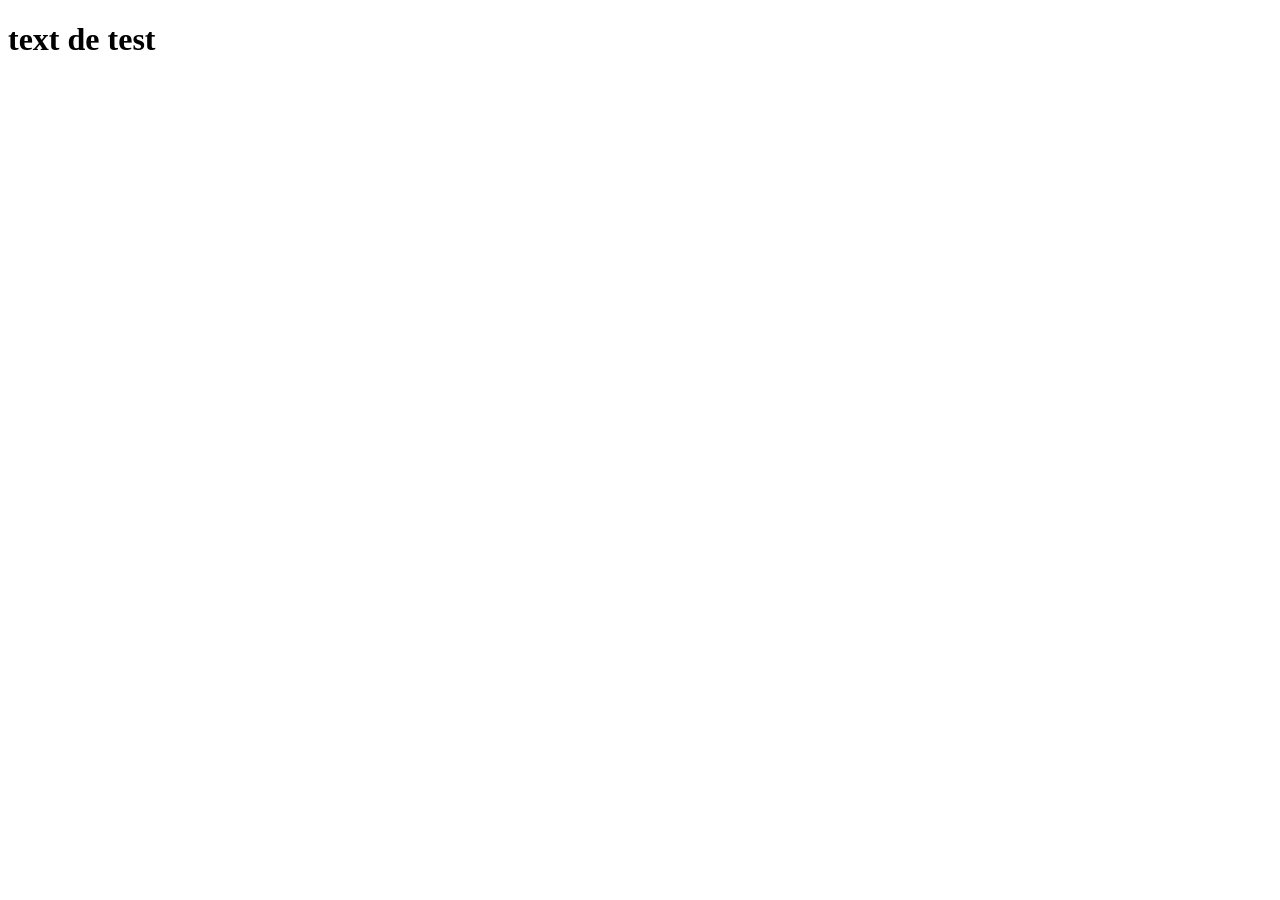
==== index.html @ bdb8dc56 "Add files via upload" ====
<!DOCTYPE html>
<html lang="en">
<head>
    <meta charset="UTF-8">
    <meta name="viewport" content="width=device-width, initial-scale=1.0">
    <title>Document</title>
</head>
<body>
    <h1>text de test </h1>
</body>
</html>
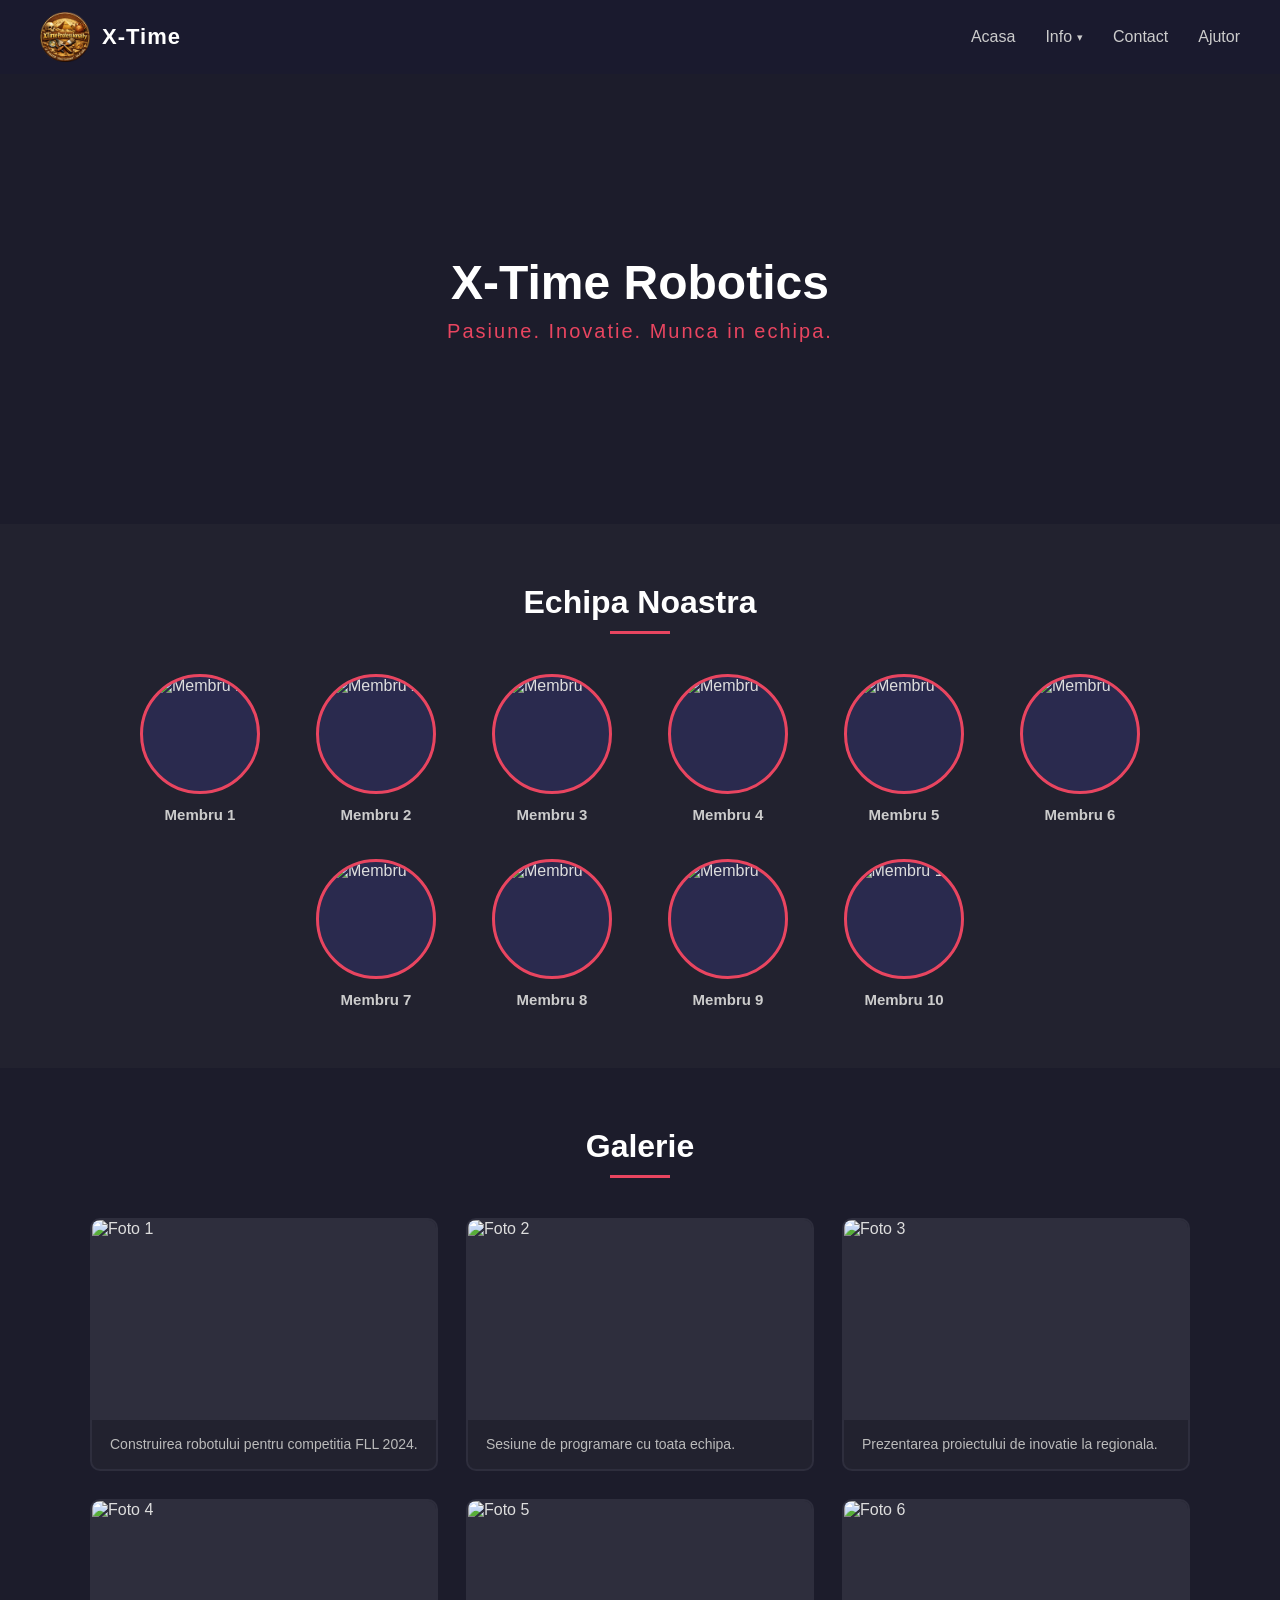
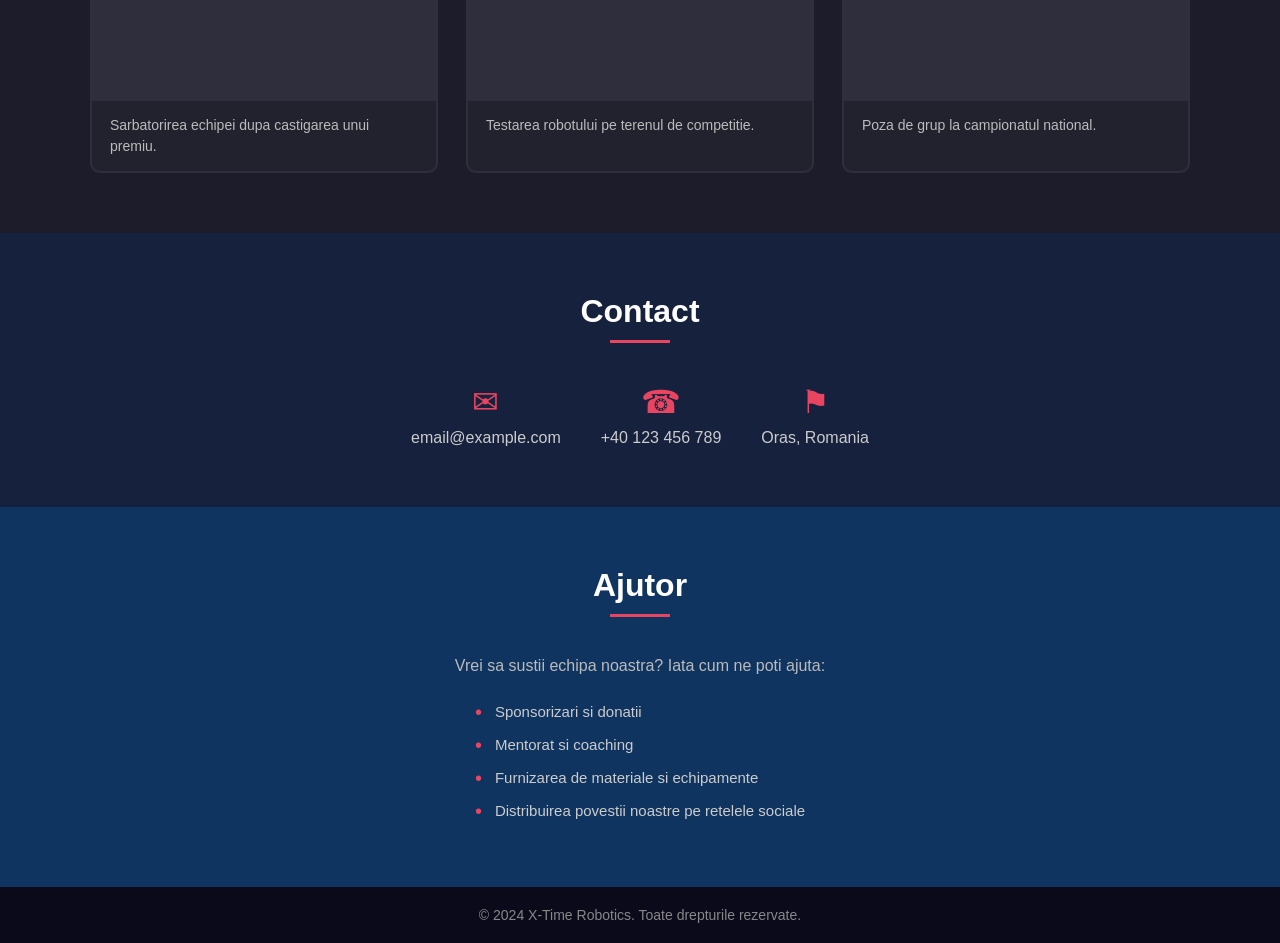
==== commit 1942941a: "Add files via upload" ====
--- a/index.html
+++ b/index.html
@@ -1,11 +1,165 @@
 <!DOCTYPE html>
-<html lang="en">
+<html lang="ro">
 <head>
-    <meta charset="UTF-8">
-    <meta name="viewport" content="width=device-width, initial-scale=1.0">
-    <title>Document</title>
+  <meta charset="UTF-8">
+  <meta name="viewport" content="width=device-width, initial-scale=1.0">
+  <title>X-Time Echipa de Robotica</title>
+  <link rel="stylesheet" href="style.css">
 </head>
 <body>
-    <h1>text de test </h1>
+
+  <!-- HEADER -->
+  <header class="header">
+    <div class="logo">
+      <img src="logo.png" alt="X-Time Logo">
+      <span class="logo-text">X-Time</span>
+    </div>
+    <nav class="nav">
+      <a href="#home" class="nav-link">Acasa</a>
+      <div class="nav-item-dropdown">
+        <button class="nav-link dropdown-toggle" id="infoBtn">
+          Info
+          <span class="dropdown-arrow">&#9662;</span>
+        </button>
+        <div class="dropdown-menu" id="dropdownMenu">
+          <a href="fll2024.html" class="dropdown-link">FLL 2024</a>
+          <a href="sumobot2025.html" class="dropdown-link">Sumobot 2025</a>
+          <a href="ftc2024.html" class="dropdown-link">FTC 2024</a>
+          <a href="fll2023.html" class="dropdown-link">FLL 2023</a>
+          <a href="robochallenge2023.html" class="dropdown-link">RoboChallenge 2023</a>
+          <a href="nextlab2022.html" class="dropdown-link">Nextlab 2022</a>
+        </div>
+      </div>
+      <a href="#contacts" class="nav-link">Contact</a>
+      <a href="#help" class="nav-link">Ajutor</a>
+    </nav>
+    <button class="menu-btn" id="menuBtn">&#9776;</button>
+  </header>
+
+  <!-- ACASA -->
+  <section id="home" class="hero">
+    <div class="hero-content">
+      <h1>X-Time Robotics</h1>
+      <p>Pasiune. Inovatie. Munca in echipa.</p>
+    </div>
+  </section>
+
+  <!-- ECHIPA -->
+  <section id="team" class="section team-section">
+    <h2 class="section-title">Echipa Noastra</h2>
+    <div class="team-grid">
+      <div class="member">
+        <div class="member-photo"><img src="member.png" alt="Membru 1"></div>
+        <p class="member-name">Membru 1</p>
+      </div>
+      <div class="member">
+        <div class="member-photo"><img src="member.png" alt="Membru 2"></div>
+        <p class="member-name">Membru 2</p>
+      </div>
+      <div class="member">
+        <div class="member-photo"><img src="member.png" alt="Membru 3"></div>
+        <p class="member-name">Membru 3</p>
+      </div>
+      <div class="member">
+        <div class="member-photo"><img src="member.png" alt="Membru 4"></div>
+        <p class="member-name">Membru 4</p>
+      </div>
+      <div class="member">
+        <div class="member-photo"><img src="member.png" alt="Membru 5"></div>
+        <p class="member-name">Membru 5</p>
+      </div>
+      <div class="member">
+        <div class="member-photo"><img src="member.png" alt="Membru 6"></div>
+        <p class="member-name">Membru 6</p>
+      </div>
+      <div class="member">
+        <div class="member-photo"><img src="member.png" alt="Membru 7"></div>
+        <p class="member-name">Membru 7</p>
+      </div>
+      <div class="member">
+        <div class="member-photo"><img src="member.png" alt="Membru 8"></div>
+        <p class="member-name">Membru 8</p>
+      </div>
+      <div class="member">
+        <div class="member-photo"><img src="member.png" alt="Membru 9"></div>
+        <p class="member-name">Membru 9</p>
+      </div>
+      <div class="member">
+        <div class="member-photo"><img src="member.png" alt="Membru 10"></div>
+        <p class="member-name">Membru 10</p>
+      </div>
+    </div>
+  </section>
+
+  <!-- GALERIE -->
+  <section id="gallery" class="section gallery-section">
+    <h2 class="section-title">Galerie</h2>
+    <div class="gallery-grid">
+      <div class="gallery-card">
+        <div class="gallery-img"><img src="gallery.png" alt="Foto 1"></div>
+        <p class="gallery-desc">Construirea robotului pentru competitia FLL 2024.</p>
+      </div>
+      <div class="gallery-card">
+        <div class="gallery-img"><img src="gallery.png" alt="Foto 2"></div>
+        <p class="gallery-desc">Sesiune de programare cu toata echipa.</p>
+      </div>
+      <div class="gallery-card">
+        <div class="gallery-img"><img src="gallery.png" alt="Foto 3"></div>
+        <p class="gallery-desc">Prezentarea proiectului de inovatie la regionala.</p>
+      </div>
+      <div class="gallery-card">
+        <div class="gallery-img"><img src="gallery.png" alt="Foto 4"></div>
+        <p class="gallery-desc">Sarbatorirea echipei dupa castigarea unui premiu.</p>
+      </div>
+      <div class="gallery-card">
+        <div class="gallery-img"><img src="gallery.png" alt="Foto 5"></div>
+        <p class="gallery-desc">Testarea robotului pe terenul de competitie.</p>
+      </div>
+      <div class="gallery-card">
+        <div class="gallery-img"><img src="gallery.png" alt="Foto 6"></div>
+        <p class="gallery-desc">Poza de grup la campionatul national.</p>
+      </div>
+    </div>
+  </section>
+
+  <!-- CONTACT -->
+  <section id="contacts" class="section contacts-section">
+    <h2 class="section-title">Contact</h2>
+    <div class="contacts-content">
+      <div class="contact-item">
+        <span class="contact-icon">&#9993;</span>
+        <p>email@example.com</p>
+      </div>
+      <div class="contact-item">
+        <span class="contact-icon">&#9742;</span>
+        <p>+40 123 456 789</p>
+      </div>
+      <div class="contact-item">
+        <span class="contact-icon">&#9873;</span>
+        <p>Oras, Romania</p>
+      </div>
+    </div>
+  </section>
+
+  <!-- AJUTOR -->
+  <section id="help" class="section help-section">
+    <h2 class="section-title">Ajutor</h2>
+    <div class="help-content">
+      <p>Vrei sa sustii echipa noastra? Iata cum ne poti ajuta:</p>
+      <ul>
+        <li>Sponsorizari si donatii</li>
+        <li>Mentorat si coaching</li>
+        <li>Furnizarea de materiale si echipamente</li>
+        <li>Distribuirea povestii noastre pe retelele sociale</li>
+      </ul>
+    </div>
+  </section>
+
+  <!-- FOOTER -->
+  <footer class="footer">
+    <p>&copy; 2024 X-Time Robotics. Toate drepturile rezervate.</p>
+  </footer>
+
+  <script src="script.js"></script>
 </body>
-</html>+</html>
--- a/style.css
+++ b/style.css
@@ -0,0 +1,425 @@
+/* ========== RESET & BASE ========== */
+* {
+  margin: 0;
+  padding: 0;
+  box-sizing: border-box;
+}
+
+html {
+  scroll-behavior: smooth;
+}
+
+body {
+  font-family: 'Segoe UI', Tahoma, Geneva, Verdana, sans-serif;
+  color: #ddd;
+  background: #121225;
+}
+
+/* ========== HEADER ========== */
+.header {
+  position: fixed;
+  top: 0;
+  left: 0;
+  width: 100%;
+  display: flex;
+  align-items: center;
+  justify-content: space-between;
+  padding: 12px 40px;
+  background: #1a1a2e;
+  z-index: 1000;
+}
+
+.logo {
+  display: flex;
+  align-items: center;
+  gap: 12px;
+}
+
+.logo img {
+  height: 50px;
+}
+
+.logo-text {
+  color: #fff;
+  font-size: 22px;
+  font-weight: 700;
+  letter-spacing: 1px;
+}
+
+/* ========== NAV BUTTONS ========== */
+.nav {
+  display: flex;
+  align-items: center;
+  gap: 30px;
+}
+
+.nav-link {
+  color: #ccc;
+  text-decoration: none;
+  font-size: 16px;
+  font-weight: 500;
+  padding: 6px 0;
+  background: none;
+  border: none;
+  cursor: pointer;
+  transition: color 0.3s;
+}
+
+.nav-link:hover {
+  color: #e94560;
+}
+
+/* ========== INFO DROPDOWN ========== */
+.nav-item-dropdown {
+  position: relative;
+  display: flex;
+  align-items: center;
+}
+
+.dropdown-toggle {
+  display: inline-flex;
+  align-items: center;
+  gap: 5px;
+  padding: 6px 0;
+  margin: 0;
+  line-height: inherit;
+  vertical-align: baseline;
+  font-family: inherit;
+}
+
+.dropdown-arrow {
+  font-size: 11px;
+  transition: transform 0.3s;
+}
+
+.dropdown-toggle.open .dropdown-arrow {
+  transform: rotate(180deg);
+}
+
+.dropdown-menu {
+  display: none;
+  position: absolute;
+  top: 100%;
+  left: 50%;
+  transform: translateX(-50%);
+  margin-top: 14px;
+  background: #16213e;
+  border-radius: 8px;
+  min-width: 220px;
+  padding: 8px 0;
+  box-shadow: 0 8px 24px rgba(0,0,0,0.3);
+}
+
+.dropdown-menu.open {
+  display: block;
+}
+
+.dropdown-link {
+  display: block;
+  padding: 11px 22px;
+  color: #bbb;
+  text-decoration: none;
+  font-size: 15px;
+  transition: background 0.2s, color 0.2s;
+}
+
+.dropdown-link:hover {
+  background: #0f3460;
+  color: #e94560;
+}
+
+/* ========== MOBILE MENU BUTTON ========== */
+.menu-btn {
+  display: none;
+  background: none;
+  border: none;
+  color: #fff;
+  font-size: 28px;
+  cursor: pointer;
+}
+
+/* ========== HERO ========== */
+.hero {
+  margin-top: 74px;
+  height: 50vh;
+  display: flex;
+  align-items: center;
+  justify-content: center;
+  background: #1c1c2b;
+  text-align: center;
+}
+
+.hero-content h1 {
+  font-size: 48px;
+  color: #fff;
+  margin-bottom: 10px;
+}
+
+.hero-content p {
+  font-size: 20px;
+  color: #e94560;
+  letter-spacing: 2px;
+}
+
+/* ========== SECTIONS ========== */
+.section {
+  padding: 60px 40px;
+}
+
+.section-title {
+  text-align: center;
+  font-size: 32px;
+  margin-bottom: 40px;
+  color: #fff;
+  position: relative;
+}
+
+.section-title::after {
+  content: '';
+  display: block;
+  width: 60px;
+  height: 3px;
+  background: #e94560;
+  margin: 10px auto 0;
+}
+
+/* ========== TEAM ========== */
+.team-section {
+  background: #22222f;
+}
+
+.team-grid {
+  display: flex;
+  flex-wrap: wrap;
+  justify-content: center;
+  gap: 36px;
+  max-width: 1100px;
+  margin: 0 auto;
+}
+
+.member {
+  text-align: center;
+  width: 140px;
+}
+
+.member-photo {
+  width: 120px;
+  height: 120px;
+  border-radius: 50%;
+  overflow: hidden;
+  margin: 0 auto 12px;
+  border: 3px solid #e94560;
+  background: #2a2a4e;
+}
+
+.member-photo img {
+  width: 100%;
+  height: 100%;
+  object-fit: cover;
+}
+
+.member-name {
+  font-size: 15px;
+  font-weight: 600;
+  color: #ccc;
+}
+
+/* ========== GALLERY ========== */
+.gallery-section {
+  background: #1c1c2b;
+}
+
+.gallery-grid {
+  display: grid;
+  grid-template-columns: repeat(auto-fill, minmax(300px, 1fr));
+  gap: 28px;
+  max-width: 1100px;
+  margin: 0 auto;
+}
+
+.gallery-card {
+  border: 2px solid #2e2e3d;
+  border-radius: 10px;
+  overflow: hidden;
+  background: #22222f;
+  transition: transform 0.3s, box-shadow 0.3s;
+}
+
+.gallery-card:hover {
+  transform: translateY(-4px);
+  box-shadow: 0 8px 20px rgba(0,0,0,0.3);
+}
+
+.gallery-img {
+  width: 100%;
+  height: 200px;
+  background: #2e2e3d;
+  overflow: hidden;
+}
+
+.gallery-img img {
+  width: 100%;
+  height: 100%;
+  object-fit: cover;
+}
+
+.gallery-desc {
+  padding: 14px 18px;
+  font-size: 14px;
+  color: #bbb;
+  line-height: 1.5;
+}
+
+/* ========== CONTACTS ========== */
+.contacts-section {
+  background: #16213e;
+}
+
+.contacts-content {
+  display: flex;
+  flex-wrap: wrap;
+  justify-content: center;
+  gap: 40px;
+  max-width: 800px;
+  margin: 0 auto;
+}
+
+.contact-item {
+  text-align: center;
+}
+
+.contact-icon {
+  font-size: 32px;
+  color: #e94560;
+  display: block;
+  margin-bottom: 8px;
+}
+
+.contact-item p {
+  font-size: 16px;
+  color: #ccc;
+}
+
+/* ========== HELP ========== */
+.help-section {
+  background: #0f3460;
+}
+
+.help-content {
+  max-width: 600px;
+  margin: 0 auto;
+  text-align: center;
+}
+
+.help-content p {
+  font-size: 16px;
+  margin-bottom: 20px;
+  color: #bbb;
+}
+
+.help-content ul {
+  list-style: none;
+  text-align: left;
+  display: inline-block;
+}
+
+.help-content li {
+  font-size: 15px;
+  color: #ccc;
+  padding: 8px 0;
+  padding-left: 20px;
+  position: relative;
+}
+
+.help-content li::before {
+  content: '\2022';
+  color: #e94560;
+  font-size: 20px;
+  position: absolute;
+  left: 0;
+  top: 6px;
+}
+
+/* ========== FOOTER ========== */
+.footer {
+  background: #0a0a1a;
+  color: #888;
+  text-align: center;
+  padding: 20px;
+  font-size: 14px;
+}
+
+/* ========== MOBILE ========== */
+@media (max-width: 768px) {
+  .header {
+    padding: 12px 20px;
+  }
+
+  .nav {
+    display: none;
+    position: absolute;
+    top: 74px;
+    left: 0;
+    width: 100%;
+    background: #1a1a2e;
+    flex-direction: column;
+    align-items: center;
+    gap: 0;
+    padding: 10px 0;
+  }
+
+  .nav.open {
+    display: flex;
+  }
+
+  .nav-link {
+    padding: 14px 0;
+    width: 100%;
+    text-align: center;
+    border-top: 1px solid #2a2a4e;
+  }
+
+  .nav-item-dropdown {
+    width: 100%;
+    text-align: center;
+    border-top: 1px solid #2a2a4e;
+  }
+
+  .dropdown-toggle {
+    justify-content: center;
+    width: 100%;
+    padding: 14px 0;
+  }
+
+  .dropdown-menu {
+    position: static;
+    transform: none;
+    margin-top: 0;
+    border-radius: 0;
+    box-shadow: none;
+  }
+
+  .menu-btn {
+    display: block;
+  }
+
+  .hero-content h1 {
+    font-size: 32px;
+  }
+
+  .hero-content p {
+    font-size: 16px;
+  }
+
+  .section {
+    padding: 40px 20px;
+  }
+
+  .section-title {
+    font-size: 26px;
+  }
+
+  .gallery-grid {
+    grid-template-columns: 1fr;
+  }
+}
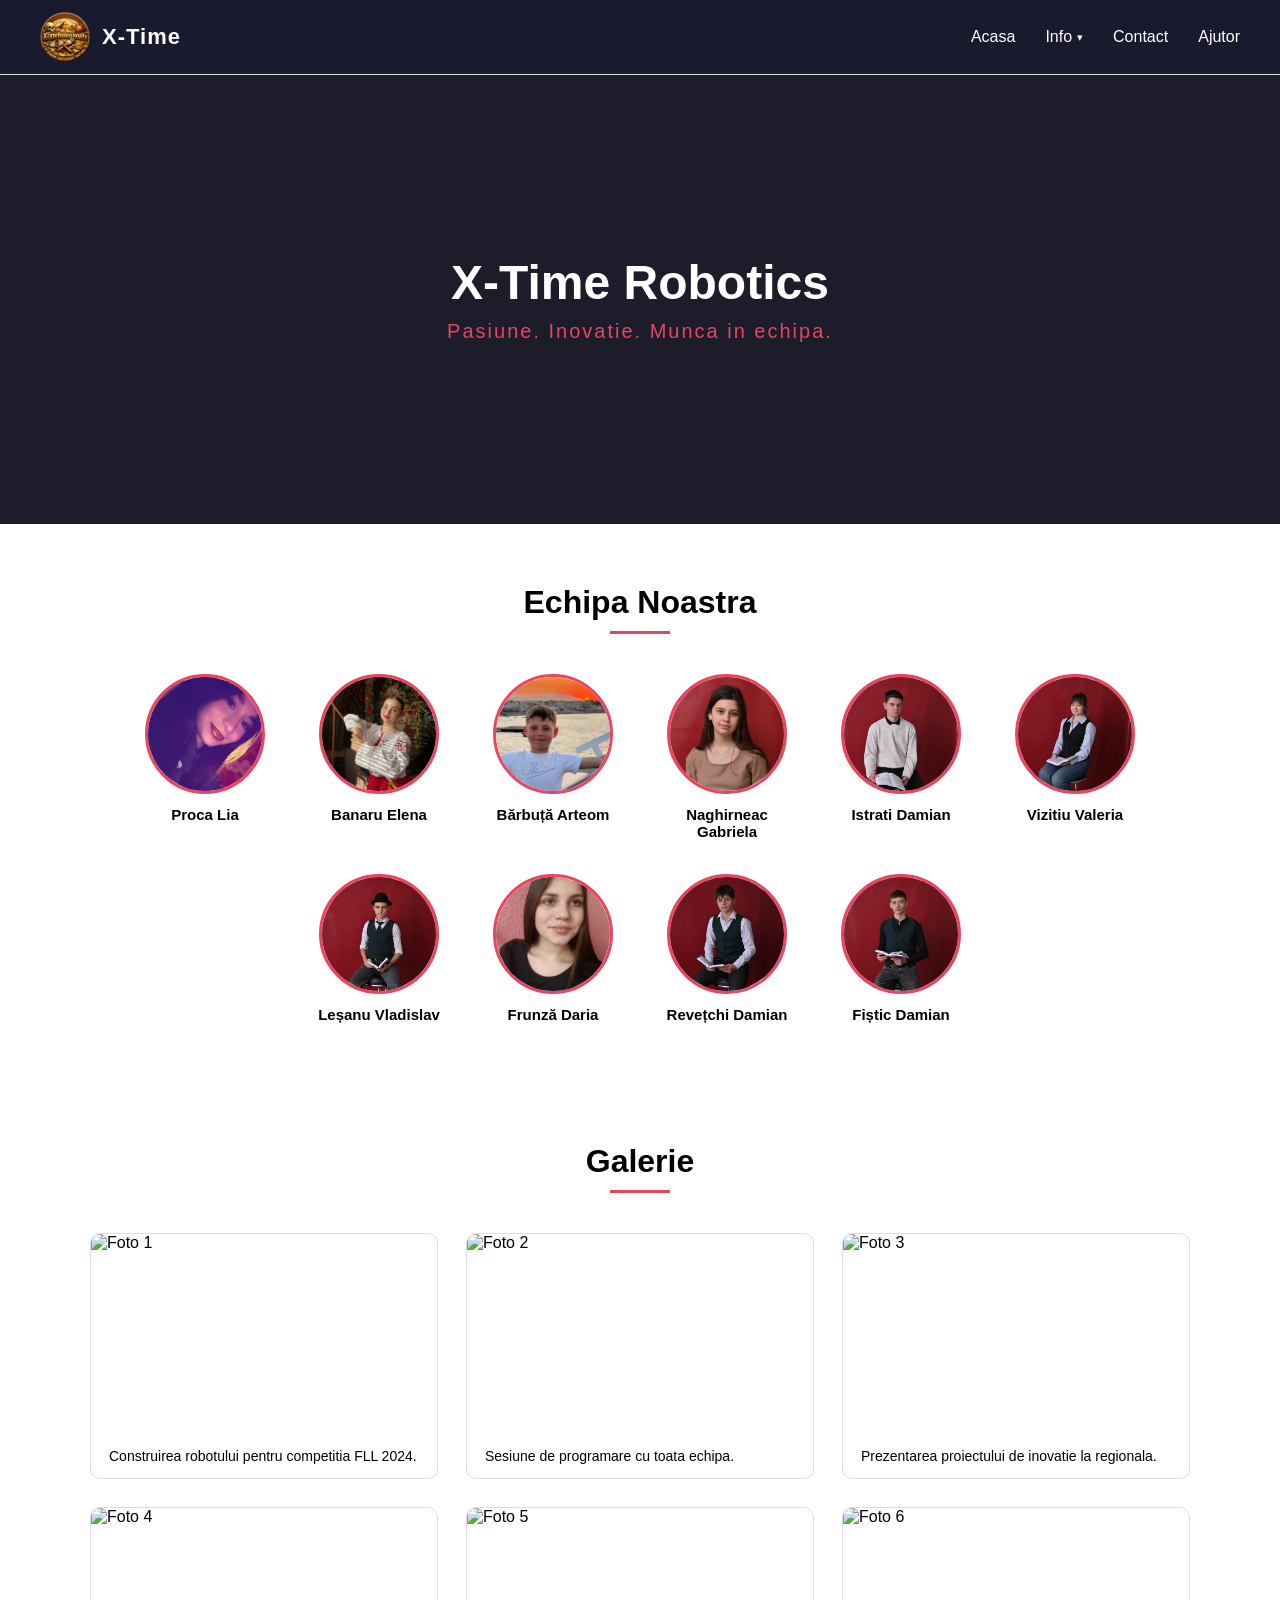
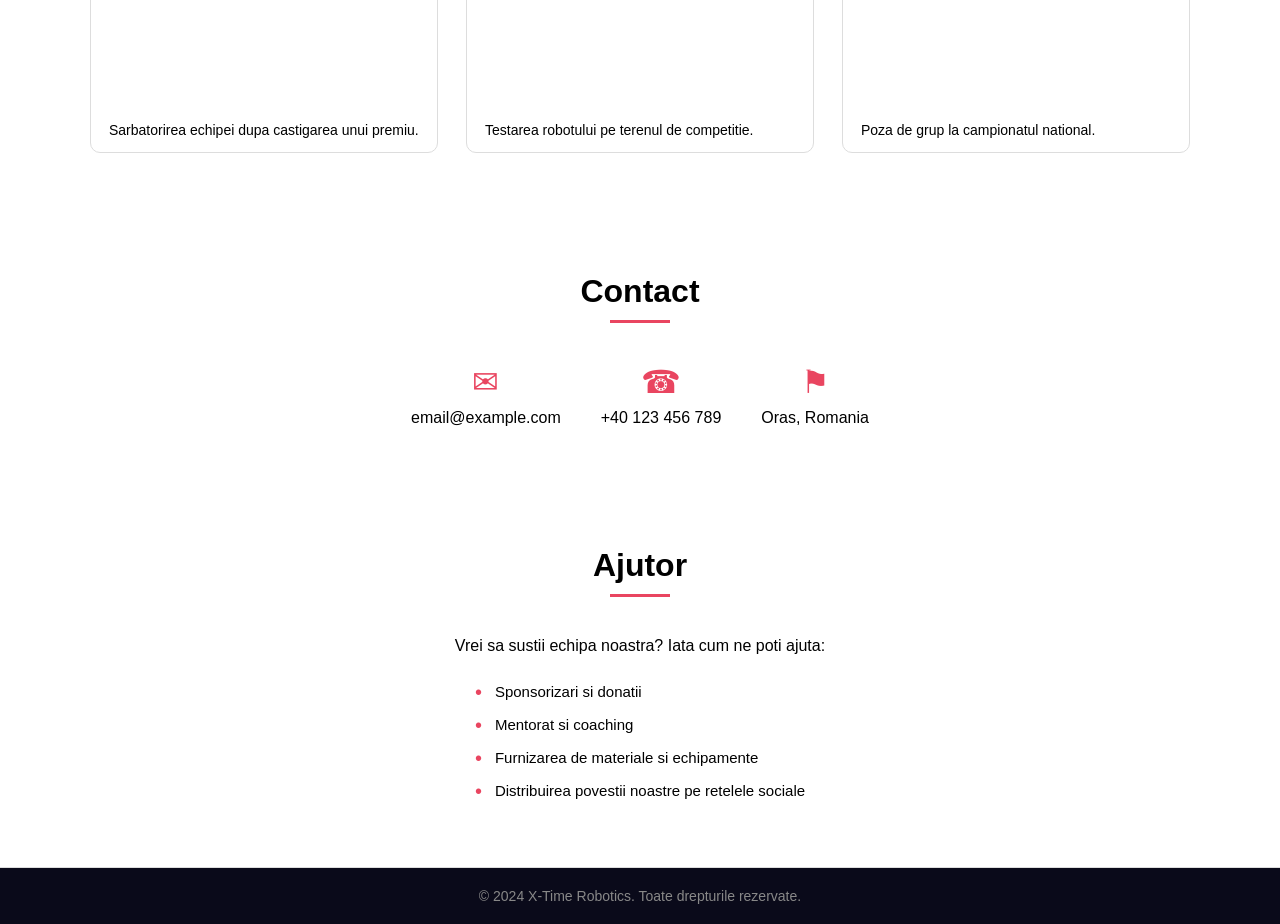
==== commit db034c0b: "Add files via upload" ====
--- a/index.html
+++ b/index.html
@@ -11,7 +11,7 @@
   <!-- HEADER -->
   <header class="header">
     <div class="logo">
-      <img src="logo.png" alt="X-Time Logo">
+      <img src="poze/logo.png" alt="X-Time Logo">
       <span class="logo-text">X-Time</span>
     </div>
     <nav class="nav">
@@ -22,12 +22,12 @@
           <span class="dropdown-arrow">&#9662;</span>
         </button>
         <div class="dropdown-menu" id="dropdownMenu">
-          <a href="fll2024.html" class="dropdown-link">FLL 2024</a>
-          <a href="sumobot2025.html" class="dropdown-link">Sumobot 2025</a>
-          <a href="ftc2024.html" class="dropdown-link">FTC 2024</a>
-          <a href="fll2023.html" class="dropdown-link">FLL 2023</a>
-          <a href="robochallenge2023.html" class="dropdown-link">RoboChallenge 2023</a>
-          <a href="nextlab2022.html" class="dropdown-link">Nextlab 2022</a>
+          <a href="html unde am participat/fll2024.html" class="dropdown-link">FLL 2024</a>
+          <a href="html unde am participat/sumobot2025.html" class="dropdown-link">Sumobot 2025</a>
+          <a href="html unde am participat/ftc2024.html" class="dropdown-link">FTC 2024</a>
+          <a href="/html unde am participat/fll2023.html" class="dropdown-link">FLL 2023</a>
+          <a href="/html unde am participat/robochallenge2023.html" class="dropdown-link">RoboChallenge 2023</a>
+          <a href="/html unde am participat/nextlab2022.html" class="dropdown-link">Nextlab 2022</a>
         </div>
       </div>
       <a href="#contacts" class="nav-link">Contact</a>
@@ -45,48 +45,68 @@
   </section>
 
   <!-- ECHIPA -->
-  <section id="team" class="section team-section">
+  <section id="team" class="section team-section">  
     <h2 class="section-title">Echipa Noastra</h2>
     <div class="team-grid">
       <div class="member">
-        <div class="member-photo"><img src="member.png" alt="Membru 1"></div>
-        <p class="member-name">Membru 1</p>
+        <div class="member-photo lia">
+          <img src="poze/lia.jpg" alt="Proca Lia">
+        </div>
+        <p class="member-name">Proca Lia</p>
       </div>
       <div class="member">
-        <div class="member-photo"><img src="member.png" alt="Membru 2"></div>
-        <p class="member-name">Membru 2</p>
+        <div class="member-photo elena">
+          <img src="poze/Elena.jpg" alt="Banaru Elena">
+        </div>
+        <p class="member-name">Banaru Elena</p>
       </div>
       <div class="member">
-        <div class="member-photo"><img src="member.png" alt="Membru 3"></div>
-        <p class="member-name">Membru 3</p>
+        <div class="member-photo arteom">
+          <img src="poze/Arteom.jpg" alt="Bărbuță Arteom">
+        </div>
+        <p class="member-name">Bărbuță Arteom</p>
       </div>
       <div class="member">
-        <div class="member-photo"><img src="member.png" alt="Membru 4"></div>
-        <p class="member-name">Membru 4</p>
+        <div class="member-photo gabriela">
+          <img src="poze/gabriela.jpg" alt="Naghirneac Gabriela">
+        </div>
+        <p class="member-name">Naghirneac Gabriela</p>
       </div>
       <div class="member">
-        <div class="member-photo"><img src="member.png" alt="Membru 5"></div>
-        <p class="member-name">Membru 5</p>
+        <div class="member-photo damianI">
+          <img src="poze/Damian.I.jpg" alt="Istrati Damian">
+        </div>
+        <p class="member-name">Istrati Damian</p>
       </div>
       <div class="member">
-        <div class="member-photo"><img src="member.png" alt="Membru 6"></div>
-        <p class="member-name">Membru 6</p>
+        <div class="member-photo valerica">
+          <img src="poze/Valerica.jpg" alt="Vizitiu Valeria">
+        </div>
+        <p class="member-name">Vizitiu Valeria</p>
       </div>
       <div class="member">
-        <div class="member-photo"><img src="member.png" alt="Membru 7"></div>
-        <p class="member-name">Membru 7</p>
+         <div class="member-photo vlad">
+          <img src="poze/Vlad.jpg" alt="Leșanu Vladislav">
+        </div>
+        <p class="member-name">Leșanu Vladislav</p>
       </div>
       <div class="member">
-        <div class="member-photo"><img src="member.png" alt="Membru 8"></div>
-        <p class="member-name">Membru 8</p>
+        <div class="member-photo daria">
+          <img src="poze/Daria.jpg" alt="Frunză Daria">
+        </div>
+        <p class="member-name">Frunză Daria</p>
       </div>
       <div class="member">
-        <div class="member-photo"><img src="member.png" alt="Membru 9"></div>
-        <p class="member-name">Membru 9</p>
+        <div class="member-photo damianR">
+          <img src="poze/Damian.R.jpg" alt=" Revețchi Damian">
+        </div>
+        <p class="member-name">Revețchi Damian</p>
       </div>
       <div class="member">
-        <div class="member-photo"><img src="member.png" alt="Membru 10"></div>
-        <p class="member-name">Membru 10</p>
+        <div class="member-photo damianF">
+          <img src="poze/DamianF.jpg" alt=" Fiștic Damian">
+        </div>
+        <p class="member-name">Fiștic Damian</p>
       </div>
     </div>
   </section>
--- a/style.css
+++ b/style.css
@@ -11,8 +11,8 @@
 
 body {
   font-family: 'Segoe UI', Tahoma, Geneva, Verdana, sans-serif;
-  color: #ddd;
-  background: #121225;
+  color: #000;
+  background: #ffffff;
 }
 
 /* ========== HEADER ========== */
@@ -26,6 +26,7 @@
   justify-content: space-between;
   padding: 12px 40px;
   background: #1a1a2e;
+  border-bottom: 1px solid #ddd;
   z-index: 1000;
 }
 
@@ -40,7 +41,7 @@
 }
 
 .logo-text {
-  color: #fff;
+  color: #ffffff;
   font-size: 22px;
   font-weight: 700;
   letter-spacing: 1px;
@@ -54,7 +55,7 @@
 }
 
 .nav-link {
-  color: #ccc;
+  color: #ffffff;
   text-decoration: none;
   font-size: 16px;
   font-weight: 500;
@@ -81,10 +82,6 @@
   align-items: center;
   gap: 5px;
   padding: 6px 0;
-  margin: 0;
-  line-height: inherit;
-  vertical-align: baseline;
-  font-family: inherit;
 }
 
 .dropdown-arrow {
@@ -103,11 +100,11 @@
   left: 50%;
   transform: translateX(-50%);
   margin-top: 14px;
-  background: #16213e;
+  background: #1a1a2e;
   border-radius: 8px;
   min-width: 220px;
   padding: 8px 0;
-  box-shadow: 0 8px 24px rgba(0,0,0,0.3);
+  border: 1px solid #ddd;
 }
 
 .dropdown-menu.open {
@@ -120,7 +117,6 @@
   color: #bbb;
   text-decoration: none;
   font-size: 15px;
-  transition: background 0.2s, color 0.2s;
 }
 
 .dropdown-link:hover {
@@ -133,12 +129,12 @@
   display: none;
   background: none;
   border: none;
-  color: #fff;
+  color: #000;
   font-size: 28px;
   cursor: pointer;
 }
 
-/* ========== HERO ========== */
+/* ========== HERO (PRIMUL SLIDE) ========== */
 .hero {
   margin-top: 74px;
   height: 50vh;
@@ -164,13 +160,14 @@
 /* ========== SECTIONS ========== */
 .section {
   padding: 60px 40px;
+  background: #ffffff;
 }
 
 .section-title {
   text-align: center;
   font-size: 32px;
   margin-bottom: 40px;
-  color: #fff;
+  color: #000;
   position: relative;
 }
 
@@ -185,14 +182,14 @@
 
 /* ========== TEAM ========== */
 .team-section {
-  background: #22222f;
+  background: #ffffff;
 }
 
 .team-grid {
   display: flex;
   flex-wrap: wrap;
   justify-content: center;
-  gap: 36px;
+  gap: 34px;
   max-width: 1100px;
   margin: 0 auto;
 }
@@ -209,24 +206,52 @@
   overflow: hidden;
   margin: 0 auto 12px;
   border: 3px solid #e94560;
-  background: #2a2a4e;
-}
+}
+
+.member-photo.lia img {
+  object-position: center 30%;
+}
+.member-photo.elena img {
+  object-position: center 90%;
+}
+.member-photo.arteom img {
+  object-position: 100% center;
+}
+.member-photo.gabriela img {
+  object-position: center 20%;
+}
+.member-photo.damianI img {
+  object-position: 100% center;
+  object-position: center 30%;
+}
+.member-photo.vlad img {
+  object-position: center 30%;
+}
+.member-photo.damianR img {
+  object-position: center 30%;
+}
+.member-photo.damianF img {
+  object-position: center 30%;
+}
+
+
 
 .member-photo img {
   width: 100%;
   height: 100%;
   object-fit: cover;
+  
 }
 
 .member-name {
   font-size: 15px;
   font-weight: 600;
-  color: #ccc;
+  color: #000;
 }
 
 /* ========== GALLERY ========== */
 .gallery-section {
-  background: #1c1c2b;
+  background: #ffffff;
 }
 
 .gallery-grid {
@@ -238,22 +263,21 @@
 }
 
 .gallery-card {
-  border: 2px solid #2e2e3d;
+  border: 1px solid #ddd;
   border-radius: 10px;
   overflow: hidden;
-  background: #22222f;
+  background: #ffffff;
   transition: transform 0.3s, box-shadow 0.3s;
 }
 
 .gallery-card:hover {
   transform: translateY(-4px);
-  box-shadow: 0 8px 20px rgba(0,0,0,0.3);
+  box-shadow: 0 8px 20px rgba(0,0,0,0.15);
 }
 
 .gallery-img {
   width: 100%;
   height: 200px;
-  background: #2e2e3d;
   overflow: hidden;
 }
 
@@ -266,13 +290,12 @@
 .gallery-desc {
   padding: 14px 18px;
   font-size: 14px;
-  color: #bbb;
-  line-height: 1.5;
+  color: #000;
 }
 
 /* ========== CONTACTS ========== */
 .contacts-section {
-  background: #16213e;
+  background: #ffffff;
 }
 
 .contacts-content {
@@ -297,12 +320,12 @@
 
 .contact-item p {
   font-size: 16px;
-  color: #ccc;
+  color: #000;
 }
 
 /* ========== HELP ========== */
 .help-section {
-  background: #0f3460;
+  background: #ffffff;
 }
 
 .help-content {
@@ -314,7 +337,7 @@
 .help-content p {
   font-size: 16px;
   margin-bottom: 20px;
-  color: #bbb;
+  color: #000;
 }
 
 .help-content ul {
@@ -325,7 +348,7 @@
 
 .help-content li {
   font-size: 15px;
-  color: #ccc;
+  color: #000;
   padding: 8px 0;
   padding-left: 20px;
   position: relative;
@@ -347,10 +370,12 @@
   text-align: center;
   padding: 20px;
   font-size: 14px;
+  border-top: 1px solid #ddd;
 }
 
 /* ========== MOBILE ========== */
 @media (max-width: 768px) {
+
   .header {
     padding: 12px 20px;
   }
@@ -361,11 +386,9 @@
     top: 74px;
     left: 0;
     width: 100%;
-    background: #1a1a2e;
+    background: #16213e;
     flex-direction: column;
     align-items: center;
-    gap: 0;
-    padding: 10px 0;
   }
 
   .nav.open {
@@ -376,27 +399,7 @@
     padding: 14px 0;
     width: 100%;
     text-align: center;
-    border-top: 1px solid #2a2a4e;
-  }
-
-  .nav-item-dropdown {
-    width: 100%;
-    text-align: center;
-    border-top: 1px solid #2a2a4e;
-  }
-
-  .dropdown-toggle {
-    justify-content: center;
-    width: 100%;
-    padding: 14px 0;
-  }
-
-  .dropdown-menu {
-    position: static;
-    transform: none;
-    margin-top: 0;
-    border-radius: 0;
-    box-shadow: none;
+    border-top: 1px solid #ddd;
   }
 
   .menu-btn {
@@ -423,3 +426,11 @@
     grid-template-columns: 1fr;
   }
 }
+.page{
+display:flex;
+flex-direction:column;
+min-height:100vh;
+}
+.comp-page{
+flex:1;
+}
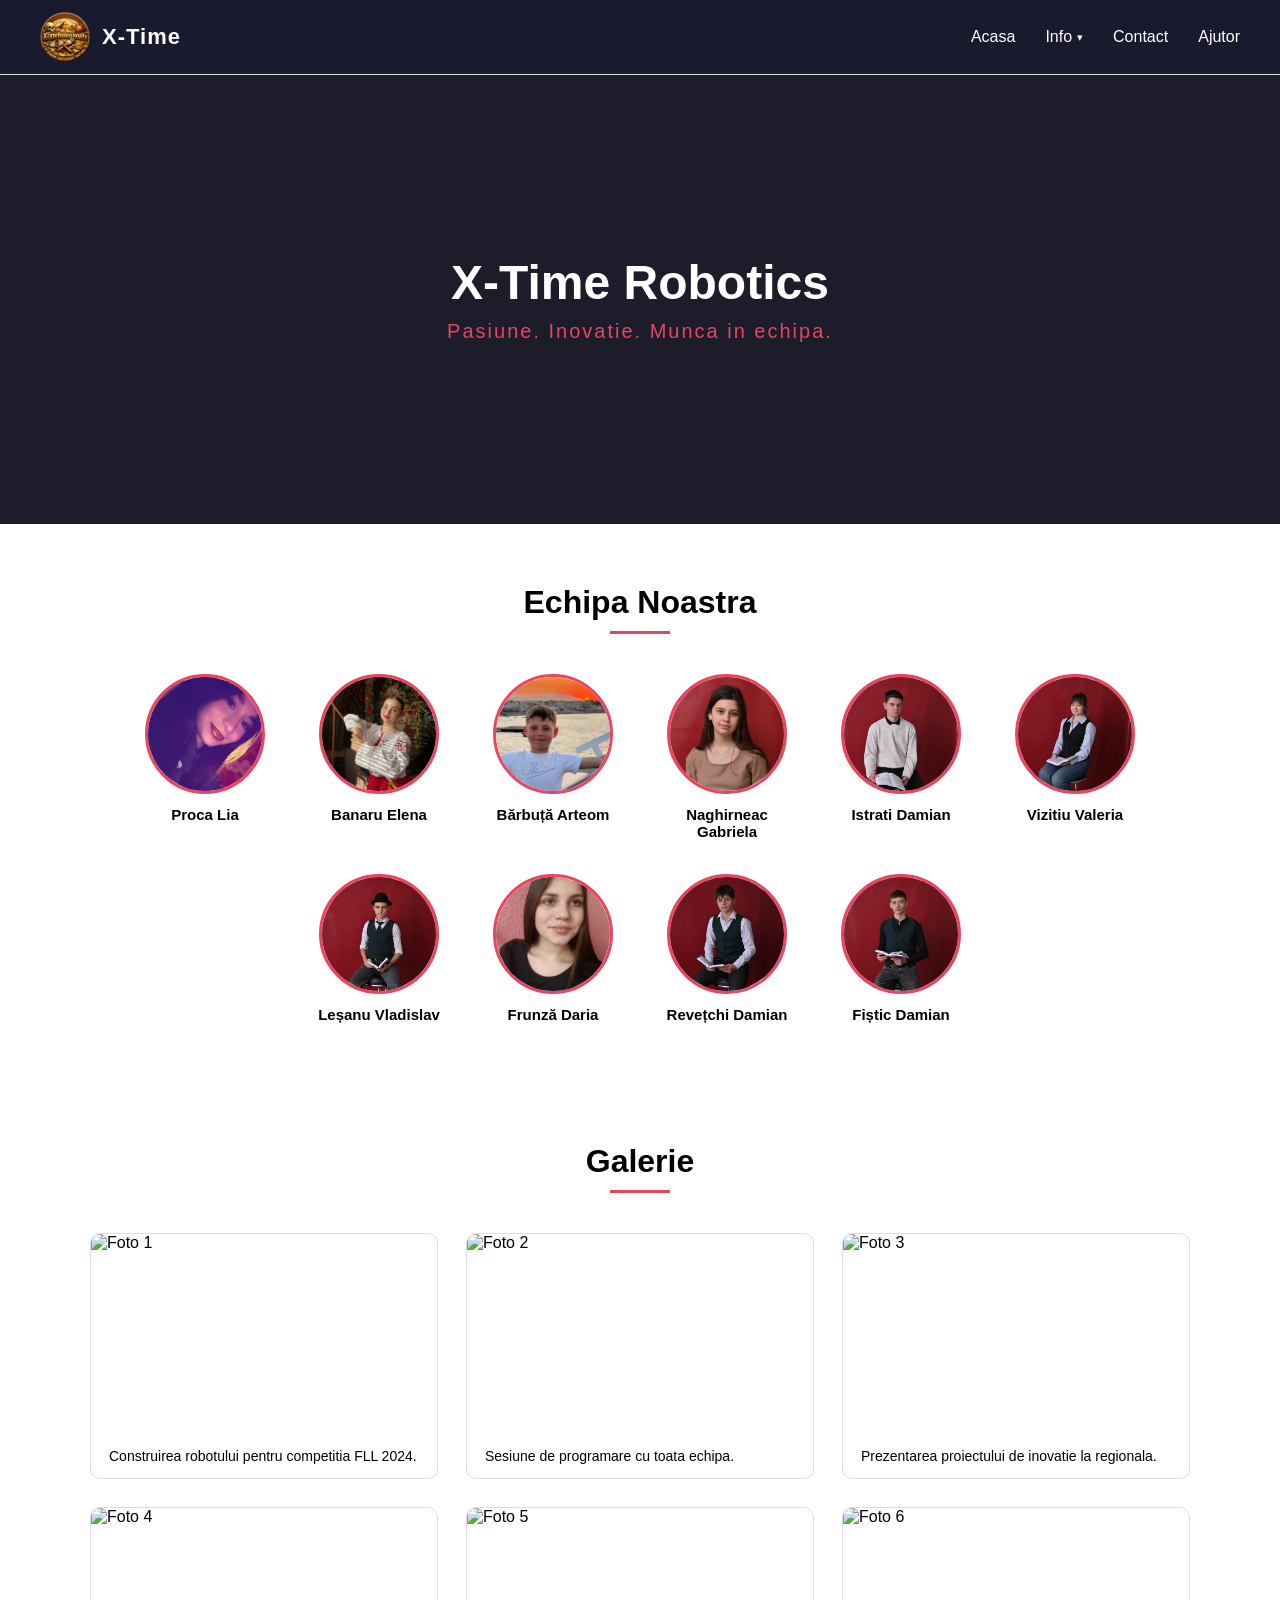
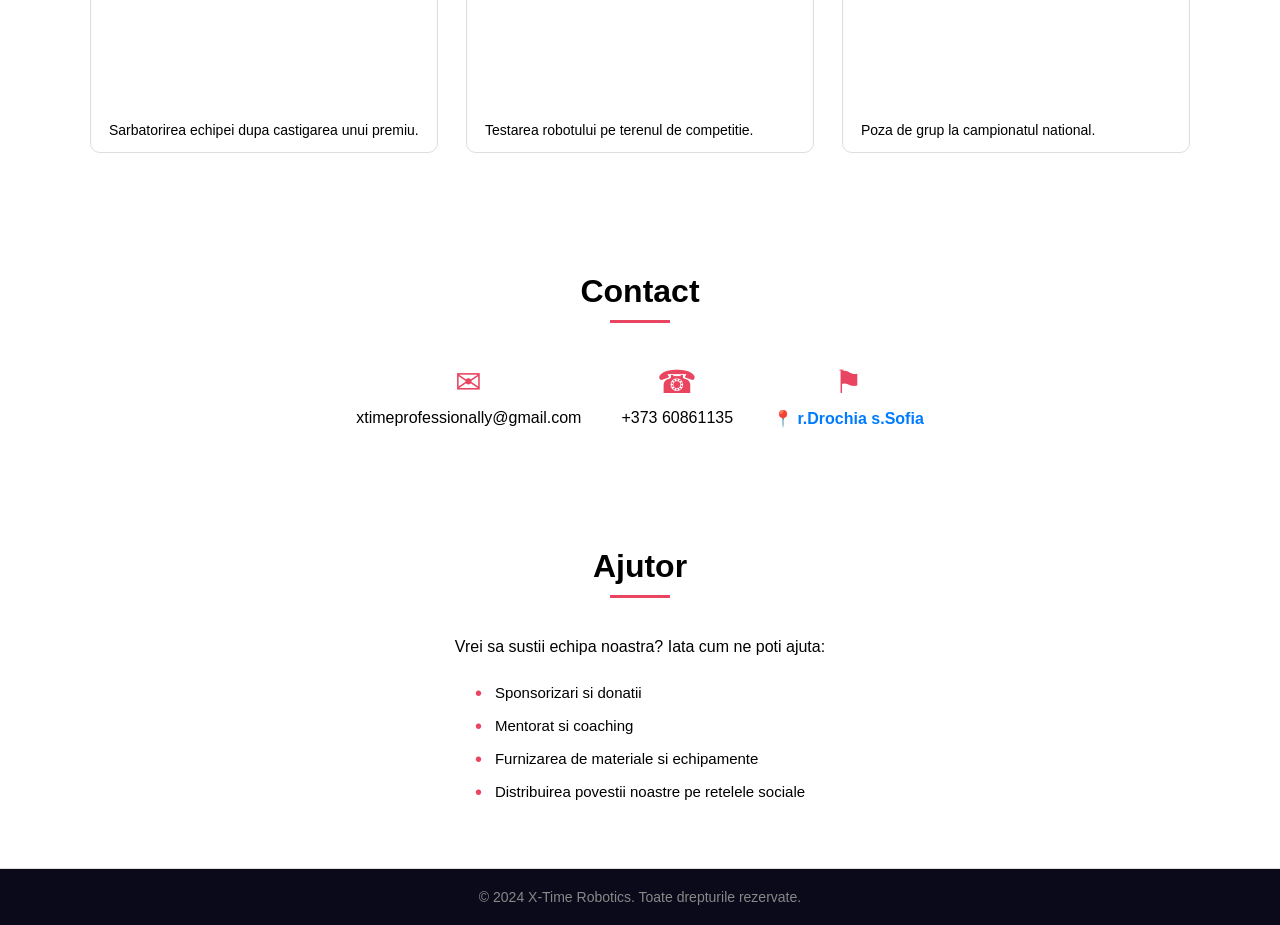
==== commit 6f264265: "Add files via upload" ====
--- a/index.html
+++ b/index.html
@@ -22,12 +22,12 @@
           <span class="dropdown-arrow">&#9662;</span>
         </button>
         <div class="dropdown-menu" id="dropdownMenu">
-          <a href="html unde am participat/fll2024.html" class="dropdown-link">FLL 2024</a>
           <a href="html unde am participat/sumobot2025.html" class="dropdown-link">Sumobot 2025</a>
+          <a href="html unde am participat/fll2024.html" class="dropdown-link">FLL 2025</a>
           <a href="html unde am participat/ftc2024.html" class="dropdown-link">FTC 2024</a>
-          <a href="/html unde am participat/fll2023.html" class="dropdown-link">FLL 2023</a>
-          <a href="/html unde am participat/robochallenge2023.html" class="dropdown-link">RoboChallenge 2023</a>
-          <a href="/html unde am participat/nextlab2022.html" class="dropdown-link">Nextlab 2022</a>
+          <a href="html unde am participat/fll2023.html" class="dropdown-link">FLL 2023</a>
+          <a href="html unde am participat/robochallenge2023.html" class="dropdown-link">RoboChallenge 2023</a>
+          <a href="html unde am participat/nextlab2022.html" class="dropdown-link">Nextlab 2022</a>
         </div>
       </div>
       <a href="#contacts" class="nav-link">Contact</a>
@@ -148,15 +148,31 @@
     <div class="contacts-content">
       <div class="contact-item">
         <span class="contact-icon">&#9993;</span>
-        <p>email@example.com</p>
+        <p>xtimeprofessionally@gmail.com</p>
       </div>
       <div class="contact-item">
         <span class="contact-icon">&#9742;</span>
-        <p>+40 123 456 789</p>
+        <p>+373 60861135</p>
       </div>
       <div class="contact-item">
         <span class="contact-icon">&#9873;</span>
-        <p>Oras, Romania</p>
+        
+        <style>
+        .link-maps {
+         color: #007BFF;
+        text-decoration: none;
+        font-weight: bold;
+        }
+
+        .link-maps:hover {
+            text-decoration: underline;
+            color: #ff0000;
+        }
+        </style>
+
+        <a href="https://www.google.com/maps?q=47.944292,27.860475" target="_blank" class="link-maps">
+            📍 r.Drochia s.Sofia
+        </a>
       </div>
     </div>
   </section>
--- a/style.css
+++ b/style.css
@@ -433,4 +433,21 @@
 }
 .comp-page{
 flex:1;
-}+}
+
+.comp-header {
+    text-align: center;
+}
+
+.logo.sumobot {
+    display: flex;
+    justify-content: center; /* centrează pe orizontală */
+    align-items: center;     /* aliniază pe verticală */
+    gap: 15px;               /* spațiu între text și poză */
+}
+
+.logo.sumobot img {
+    width: 60px; /* sau cât vrei tu */
+    height: auto;
+}
+
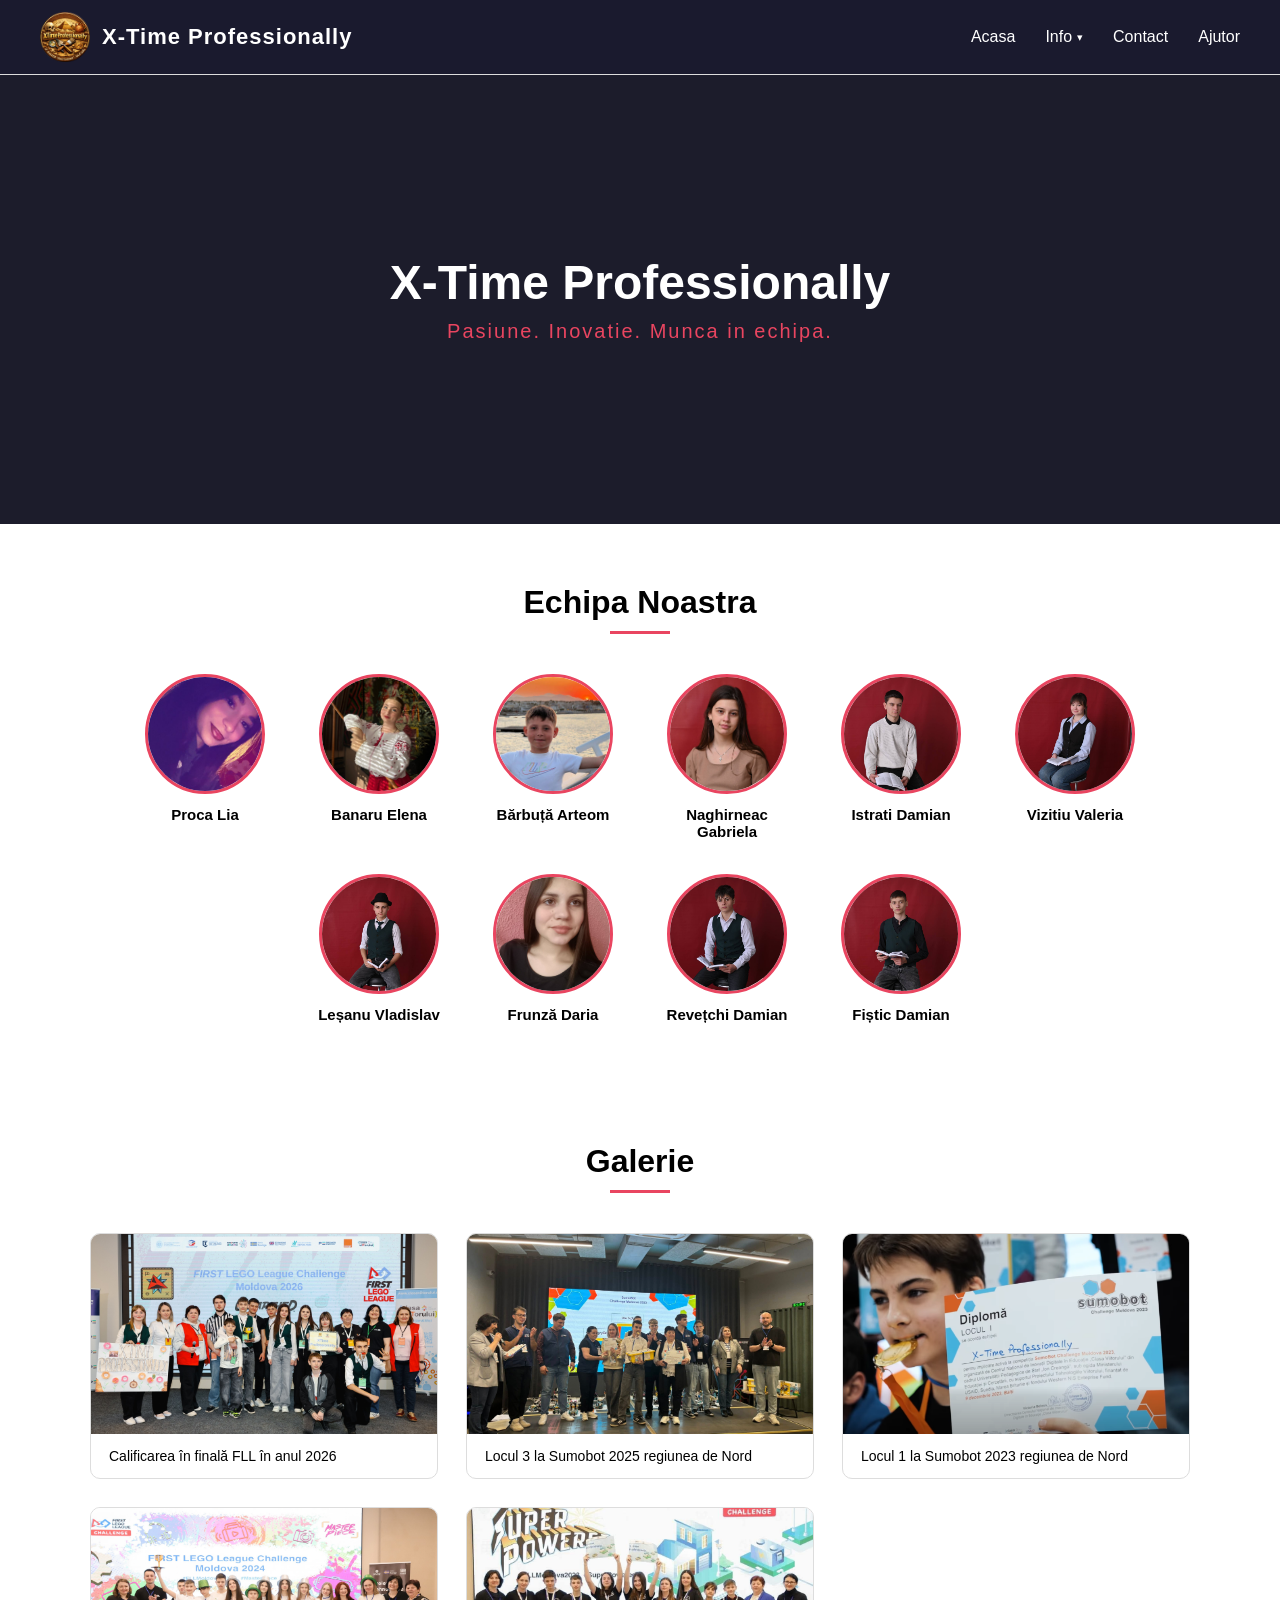
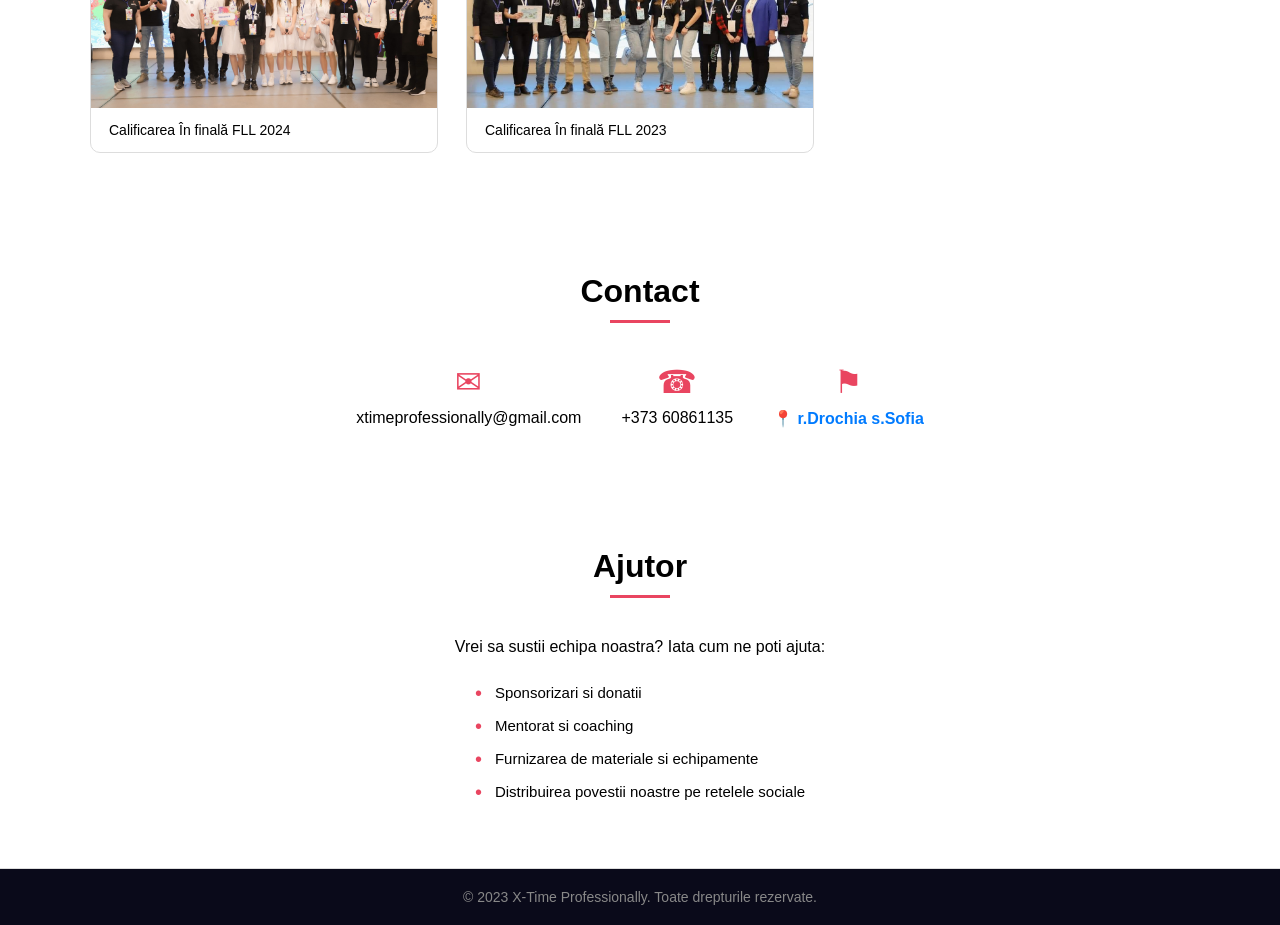
==== commit 29236871: "Add files via upload" ====
--- a/index.html
+++ b/index.html
@@ -3,7 +3,7 @@
 <head>
   <meta charset="UTF-8">
   <meta name="viewport" content="width=device-width, initial-scale=1.0">
-  <title>X-Time Echipa de Robotica</title>
+  <title>X-Time Professionally</title>
   <link rel="stylesheet" href="style.css">
 </head>
 <body>
@@ -12,7 +12,7 @@
   <header class="header">
     <div class="logo">
       <img src="poze/logo.png" alt="X-Time Logo">
-      <span class="logo-text">X-Time</span>
+      <span class="logo-text">X-Time Professionally </span>
     </div>
     <nav class="nav">
       <a href="#home" class="nav-link">Acasa</a>
@@ -22,12 +22,9 @@
           <span class="dropdown-arrow">&#9662;</span>
         </button>
         <div class="dropdown-menu" id="dropdownMenu">
+          <a href="html unde am participat/fll2026.html" class="dropdown-link">FLL 2026</a>
           <a href="html unde am participat/sumobot2025.html" class="dropdown-link">Sumobot 2025</a>
-          <a href="html unde am participat/fll2024.html" class="dropdown-link">FLL 2025</a>
-          <a href="html unde am participat/ftc2024.html" class="dropdown-link">FTC 2024</a>
-          <a href="html unde am participat/fll2023.html" class="dropdown-link">FLL 2023</a>
-          <a href="html unde am participat/robochallenge2023.html" class="dropdown-link">RoboChallenge 2023</a>
-          <a href="html unde am participat/nextlab2022.html" class="dropdown-link">Nextlab 2022</a>
+          <a href="html unde am participat/ftc2024.html" class="dropdown-link">Sumobot 2023</a>
         </div>
       </div>
       <a href="#contacts" class="nav-link">Contact</a>
@@ -39,7 +36,7 @@
   <!-- ACASA -->
   <section id="home" class="hero">
     <div class="hero-content">
-      <h1>X-Time Robotics</h1>
+      <h1>X-Time Professionally</h1>
       <p>Pasiune. Inovatie. Munca in echipa.</p>
     </div>
   </section>
@@ -116,28 +113,24 @@
     <h2 class="section-title">Galerie</h2>
     <div class="gallery-grid">
       <div class="gallery-card">
-        <div class="gallery-img"><img src="gallery.png" alt="Foto 1"></div>
-        <p class="gallery-desc">Construirea robotului pentru competitia FLL 2024.</p>
+        <div class="gallery-img"><img src="poze/poza toata echipa.jpg" alt="Foto 1"></div>
+        <p class="gallery-desc">Calificarea în finală FLL în anul 2026</p>
       </div>
       <div class="gallery-card">
-        <div class="gallery-img"><img src="gallery.png" alt="Foto 2"></div>
-        <p class="gallery-desc">Sesiune de programare cu toata echipa.</p>
+        <div class="gallery-img"><img src="poze/poza smobot.jpg" alt="Foto 2"></div>
+        <p class="gallery-desc">Locul 3 la Sumobot 2025 regiunea de Nord</p>
       </div>
       <div class="gallery-card">
-        <div class="gallery-img"><img src="gallery.png" alt="Foto 3"></div>
-        <p class="gallery-desc">Prezentarea proiectului de inovatie la regionala.</p>
+        <div class="gallery-img"><img src="poze/poza x-time locul 1 vlad.png"  alt="Foto 3"></div>
+        <p class="gallery-desc">Locul 1 la Sumobot 2023 regiunea de Nord</p>
       </div>
       <div class="gallery-card">
-        <div class="gallery-img"><img src="gallery.png" alt="Foto 4"></div>
-        <p class="gallery-desc">Sarbatorirea echipei dupa castigarea unui premiu.</p>
+        <div class="gallery-img"><img src="poze/fll2024 poza.jpg" alt="Foto 4"></div>
+        <p class="gallery-desc">Calificarea În finală FLL 2024 </p>
       </div>
       <div class="gallery-card">
-        <div class="gallery-img"><img src="gallery.png" alt="Foto 5"></div>
-        <p class="gallery-desc">Testarea robotului pe terenul de competitie.</p>
-      </div>
-      <div class="gallery-card">
-        <div class="gallery-img"><img src="gallery.png" alt="Foto 6"></div>
-        <p class="gallery-desc">Poza de grup la campionatul national.</p>
+        <div class="gallery-img"><img src="poze/fll2023.jpg" alt="Foto 4"></div>
+        <p class="gallery-desc">Calificarea În finală FLL 2023 </p>
       </div>
     </div>
   </section>
@@ -193,7 +186,7 @@
 
   <!-- FOOTER -->
   <footer class="footer">
-    <p>&copy; 2024 X-Time Robotics. Toate drepturile rezervate.</p>
+    <p>&copy; 2023 X-Time Professionally. Toate drepturile rezervate.</p>
   </footer>
 
   <script src="script.js"></script>
--- a/style.css
+++ b/style.css
@@ -129,9 +129,10 @@
   display: none;
   background: none;
   border: none;
-  color: #000;
-  font-size: 28px;
+  color: #ffffff; /* Contrast on dark header */
+  font-size: 32px;
   cursor: pointer;
+  transition: transform 0.3s ease;
 }
 
 /* ========== HERO (PRIMUL SLIDE) ========== */
@@ -377,53 +378,116 @@
 @media (max-width: 768px) {
 
   .header {
-    padding: 12px 20px;
+    padding: 15px 20px;
   }
 
   .nav {
-    display: none;
+    display: flex;
+    flex-direction: column;
     position: absolute;
-    top: 74px;
+    top: 100%;
     left: 0;
     width: 100%;
-    background: #16213e;
+    background: rgba(26, 26, 46, 0.98);
+    backdrop-filter: blur(10px);
+    overflow: hidden;
+    max-height: 0;
+    opacity: 0;
+    transition: max-height 0.5s cubic-bezier(0.4, 0, 0.2, 1), opacity 0.4s ease;
+    box-shadow: 0 10px 20px rgba(0,0,0,0.5);
+    border-bottom-left-radius: 20px;
+    border-bottom-right-radius: 20px;
+  }
+
+  .nav.open {
+    max-height: 450px;
+    opacity: 1;
+    padding-bottom: 10px;
+  }
+
+  .nav-link {
+    padding: 16px 0;
+    width: 100%;
+    text-align: center;
+    border-top: 1px solid rgba(255, 255, 255, 0.05); /* very subtle separation */
+    font-size: 18px;
+  }
+
+  .dropdown-menu {
+    position: relative;
+    top: 0;
+    left: 0;
+    transform: none;
+    box-shadow: none;
+    background: rgba(0, 0, 0, 0.2);
+    width: 100%;
+    border-radius: 0;
+    border: none;
+    margin-top: 0;
+  }
+
+  .menu-btn {
+    display: block;
+  }
+  
+  /* ACASA FIX */
+  .hero {
+    height: 70vh;
+    padding: 0 20px;
+    display: flex;
+    justify-content: center;
+    align-items: center;
+  }
+
+  .hero-content h1 {
+    font-size: 38px;
+    line-height: 1.2;
+    margin-bottom: 15px;
+  }
+
+  .hero-content p {
+    font-size: 18px;
+    line-height: 1.5;
+  }
+
+  .section {
+    padding: 50px 20px;
+  }
+
+  .section-title {
+    font-size: 28px;
+    margin-bottom: 30px;
+  }
+
+  .gallery-grid {
+    grid-template-columns: 1fr;
+  }
+
+  /* CONTACTE FIX */
+  .contacts-content {
     flex-direction: column;
     align-items: center;
-  }
-
-  .nav.open {
-    display: flex;
-  }
-
-  .nav-link {
-    padding: 14px 0;
+    gap: 20px;
+  }
+
+  .contact-item {
+    background: #f4f6f9;
     width: 100%;
-    text-align: center;
-    border-top: 1px solid #ddd;
-  }
-
-  .menu-btn {
-    display: block;
-  }
-
-  .hero-content h1 {
-    font-size: 32px;
-  }
-
-  .hero-content p {
-    font-size: 16px;
-  }
-
-  .section {
-    padding: 40px 20px;
-  }
-
-  .section-title {
-    font-size: 26px;
-  }
-
-  .gallery-grid {
-    grid-template-columns: 1fr;
+    max-width: 350px;
+    padding: 25px 20px;
+    border-radius: 16px;
+    box-shadow: 0 8px 20px rgba(0,0,0,0.06);
+    border: 1px solid #eaeaea;
+  }
+
+  .contact-icon {
+    font-size: 38px;
+    margin-bottom: 15px;
+  }
+
+  .contact-item p {
+    font-size: 18px;
+    font-weight: 500;
   }
 }
 .page{
